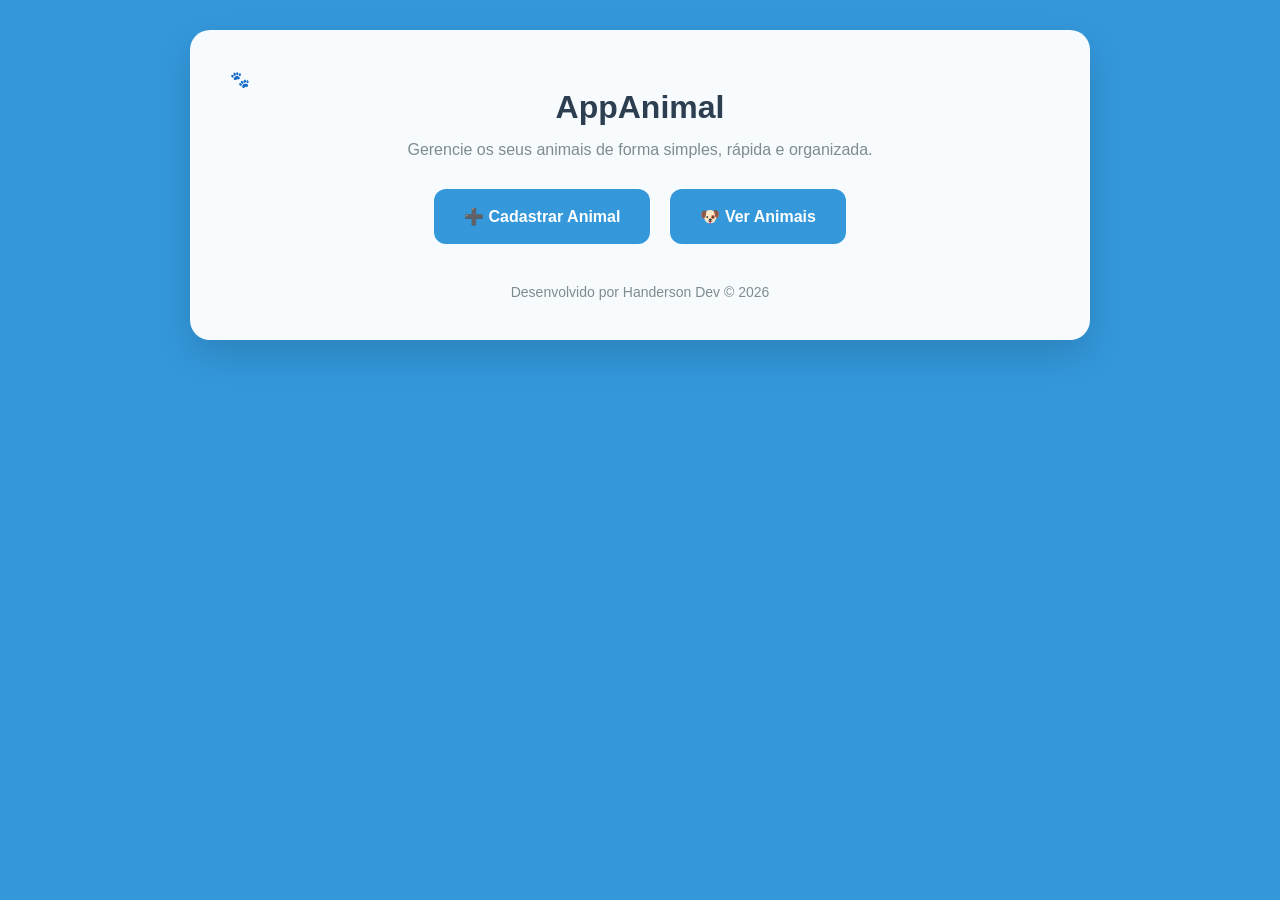
==== public/index.html @ 00316c39 "first commit" ====
<!DOCTYPE html>
<html lang="pt">
    <head>
        <meta charset="UTF-8" />
        <meta name="viewport" content="width=device-width,initial-scale=1.0" />

        <title>AppAnimal</title>

        <link rel="stylesheet" href="css/index.css" />
    </head>
    <body>
        <div class="container">
            <div class="logo">🐾</div>

            <h1>AppAnimal</h1>

            <p>
                Gerencie os seus animais de forma simples, rápida e organizada.
            </p>

            <div class="menu">
                <a href="cadastrar.html" class="cadastrar">
                    ➕ Cadastrar Animal
                </a>

                <a href="animais.html" class="animais"> 🐶 Ver Animais </a>
            </div>

            <div class="footer">Desenvolvido por Handerson Dev © 2026</div>
        </div>
    </body>
</html>
---- public/css/index.css ----
/* ===========================
   RESET
=========================== */
* {
  margin: 0;
  padding: 0;
  box-sizing: border-box;
}

/* ===========================
   PÁGINA
=========================== */
body {
  font-family: Arial, Helvetica, sans-serif;
  background: #3498db;
  min-height: 100vh;
  padding: 30px;
  color: #333;
}

/* ===========================
   CONTAINER
=========================== */
.container {
  max-width: 900px;
  margin: auto;
  background: rgba(255, 255, 255, 0.96);
  backdrop-filter: blur(10px);
  border-radius: 20px;
  padding: 40px;
  box-shadow: 0 15px 40px rgba(0, 0, 0, 0.15);
}

/* ===========================
   TÍTULOS
=========================== */
h1 {
  text-align: center;
  color: #2c3e50;
  margin-bottom: 15px;
}

h2 {
  color: #34495e;
  margin-bottom: 20px;
  margin-top: 30px;
}

/* ===========================
   TEXTO
=========================== */
p {
  text-align: center;
  color: #7f8c8d;
  margin-bottom: 30px;
}

/* ===========================
   MENU DA HOME
=========================== */
.menu {
  display: flex;
  justify-content: center;
  gap: 20px;
  flex-wrap: wrap;
  margin-top: 30px;
}

.menu a {
  text-decoration: none;
  background: #3498db;
  color: white;
  padding: 18px 30px;
  border-radius: 12px;
  font-weight: bold;
  transition: 0.2s;
}

.menu a:hover {
  transform: translateY(-3px);
  box-shadow: 0 8px 20px rgba(0, 0, 0, 0.2);
}

/* ===========================
   FORMULÁRIO
=========================== */
form {
  display: flex;
  flex-direction: column;
  gap: 15px;
}

/* ===========================
   INPUTS
=========================== */
input,
select {
  width: 100%;
  padding: 14px;
  border: 1px solid #dcdde1;
  border-radius: 10px;
  font-size: 16px;
  outline: none;
  transition: 0.2s;
}

input:focus,
select:focus {
  border-color: #3498db;
  box-shadow: 0 0 0 4px rgba(52, 152, 219, 0.15);
}

/* ===========================
   VALIDAÇÃO
=========================== */
input:invalid,
select:invalid {
  border-color: #e74c3c;
}

input:valid,
select:valid {
  border-color: #2ecc71;
}

/* ===========================
   BOTÕES
=========================== */
button,
input[type="submit"] {
  background: #3498db;
  color: white;
  border: none;
  padding: 14px;
  border-radius: 10px;
  font-size: 16px;
  font-weight: bold;
  cursor: pointer;
  transition: 0.2s;
}

button:hover,
input[type="submit"]:hover {
  background: #2980b9;
  transform: translateY(-2px);
}

.botoes {

display: flex;
gap: 10px;

}

.btn {
display: inline-block;
background: #3498db;
  color: white;
  border: none;
  padding: 14px;
width: 50%;
margin-top: 10px;
  border-radius: 10px;
  font-size: 16px;
  font-weight: bold;
  cursor: pointer;
  transition: 0.2s;
}

/* ===========================
   ÁREA DE BUSCA
=========================== */
.busca {
  display: flex;
  gap: 10px;
  margin-bottom: 30px;
}

.busca input {
  flex: 1;
}

/* ===========================
   LISTA DE ANIMAIS
=========================== */
ul {
  list-style: none;
  margin-top: 20px;
}

li {
  background: white;
  border-radius: 15px;
  padding: 20px;
  margin-bottom: 20px;
  box-shadow: 0 5px 15px rgba(0, 0, 0, 0.08);
  transition: 0.2s;
}

li:hover {
  transform: translateY(-3px);
}

li strong {
  color: #2c3e50;
  font-size: 22px;
}

/* ===========================
   BOTÃO ELIMINAR
=========================== */
.btn-eliminar {
  background: #e74c3c;
  margin-top: 15px;
}

.btn-eliminar:hover {
  background: #c0392b;
}

/* ===========================
   LINKS
=========================== */
a {
  text-decoration: none;
}

.voltar {
  display: inline-block;
  margin-top: 20px;
  background: #2ecc71;
  color: white;
  padding: 12px 20px;
  border-radius: 10px;
  transition: 0.2s;
}

.voltar:hover {
  background: #27ae60;
}

/* ===========================
   RODAPÉ
=========================== */
.footer {
  text-align: center;
  margin-top: 40px;
  color: #7f8c8d;
  font-size: 14px;
}

/* ===========================
   RESPONSIVO
=========================== */
@media (max-width: 600px) {
  body {
    padding: 15px;
  }

  .container {
    padding: 25px;
  }

  .menu,
  .busca {
    flex-direction: column;
  }

  .menu a,
  button,
  input,
  select {
    width: 100%;
  }

  h1 {
    font-size: 28px;
  }
}
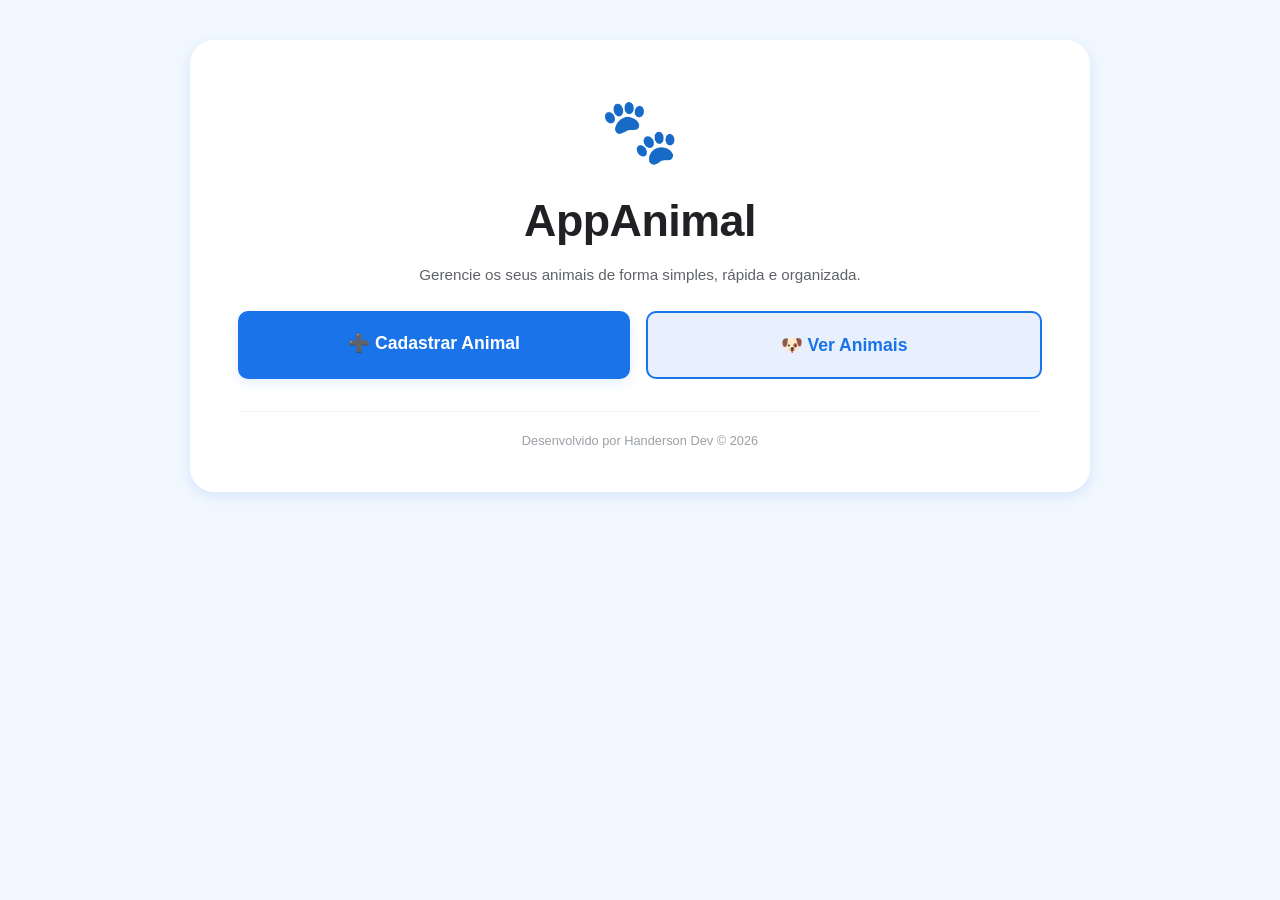
==== commit 5667d429: "pwa and service worker" ====
--- a/public/index.html
+++ b/public/index.html
@@ -1,4 +1,4 @@
-<!DOCTYPE html>
+<!doctype html>
 <html lang="pt">
     <head>
         <meta charset="UTF-8" />
@@ -7,6 +7,8 @@
         <title>AppAnimal</title>
 
         <link rel="stylesheet" href="css/index.css" />
+        <link rel="manifest" href="manifest.json" />
+        <meta name="theme-color" content="#3498db" />
     </head>
     <body>
         <div class="container">
--- a/public/css/index.css
+++ b/public/css/index.css
@@ -1,34 +1,84 @@
+/* ===========================
+   VARIÁVEIS - APENAS AZUL
+=========================== */
+:root {
+  --primary: #1a73e8;
+  --primary-dark: #1557b0;
+  --primary-light: #4a8df7;
+  --primary-lighter: #e8f0fe;
+  --primary-bg: #f0f7ff;
+  --text: #202124;
+  --text-light: #5f6368;
+  --text-lighter: #9aa0a6;
+  --white: #ffffff;
+  --shadow-sm: 0 1px 3px rgba(0,0,0,0.06);
+  --shadow-md: 0 4px 12px rgba(26, 115, 232, 0.12);
+  --shadow-lg: 0 8px 30px rgba(26, 115, 232, 0.18);
+  --radius: 16px;
+  --radius-sm: 10px;
+  --transition: 0.3s cubic-bezier(0.4, 0, 0.2, 1);
+  --danger: #dc3545;
+  --danger-dark: #b02a37;
+  --success: #28a745;
+}
+
 /* ===========================
    RESET
 =========================== */
-* {
+*,
+*::before,
+*::after {
   margin: 0;
   padding: 0;
   box-sizing: border-box;
 }
 
-/* ===========================
-   PÁGINA
-=========================== */
+html {
+  scroll-behavior: smooth;
+}
+
 body {
-  font-family: Arial, Helvetica, sans-serif;
-  background: #3498db;
+  font-family: -apple-system, BlinkMacSystemFont, 'Segoe UI', Roboto, 
+               'Helvetica Neue', Arial, sans-serif;
+  background: var(--primary-bg);
   min-height: 100vh;
-  padding: 30px;
-  color: #333;
-}
-
-/* ===========================
-   CONTAINER
+  padding: 12px;
+  color: var(--text);
+  line-height: 1.6;
+}
+
+/* ===========================
+   CONTAINER - MOBILE FIRST
 =========================== */
 .container {
-  max-width: 900px;
-  margin: auto;
-  background: rgba(255, 255, 255, 0.96);
-  backdrop-filter: blur(10px);
-  border-radius: 20px;
-  padding: 40px;
-  box-shadow: 0 15px 40px rgba(0, 0, 0, 0.15);
+  max-width: 100%;
+  margin: 0 auto;
+  background: var(--white);
+  border-radius: var(--radius);
+  padding: 20px 16px;
+  box-shadow: var(--shadow-sm);
+  animation: fadeIn 0.4s ease;
+}
+
+@keyframes fadeIn {
+  from {
+    opacity: 0;
+    transform: translateY(15px);
+  }
+  to {
+    opacity: 1;
+    transform: translateY(0);
+  }
+}
+
+/* ===========================
+   LOGO
+=========================== */
+.logo {
+  text-align: center;
+  font-size: 3.2rem;
+  margin-bottom: 0.15rem;
+  display: block;
 }
 
 /* ===========================
@@ -36,14 +86,24 @@
 =========================== */
 h1 {
   text-align: center;
-  color: #2c3e50;
-  margin-bottom: 15px;
+  color: var(--text);
+  margin-bottom: 0.4rem;
+  font-size: 1.8rem;
+  font-weight: 700;
+  letter-spacing: -0.5px;
+}
+
+h1 .highlight {
+  color: var(--primary);
 }
 
 h2 {
-  color: #34495e;
-  margin-bottom: 20px;
-  margin-top: 30px;
+  color: var(--text);
+  margin: 1.5rem 0 1rem 0;
+  font-size: 1.3rem;
+  font-weight: 600;
+  padding-bottom: 0.4rem;
+  border-bottom: 2px solid var(--primary-lighter);
 }
 
 /* ===========================
@@ -51,34 +111,59 @@
 =========================== */
 p {
   text-align: center;
-  color: #7f8c8d;
-  margin-bottom: 30px;
-}
-
-/* ===========================
-   MENU DA HOME
+  color: var(--text-light);
+  margin-bottom: 1.2rem;
+  font-size: 0.95rem;
+}
+
+/* ===========================
+   MENU DA HOME - MOBILE FIRST
 =========================== */
 .menu {
   display: flex;
-  justify-content: center;
-  gap: 20px;
-  flex-wrap: wrap;
-  margin-top: 30px;
+  flex-direction: column;
+  gap: 12px;
+  margin-top: 1.5rem;
 }
 
 .menu a {
   text-decoration: none;
-  background: #3498db;
-  color: white;
-  padding: 18px 30px;
-  border-radius: 12px;
-  font-weight: bold;
-  transition: 0.2s;
-}
-
-.menu a:hover {
-  transform: translateY(-3px);
-  box-shadow: 0 8px 20px rgba(0, 0, 0, 0.2);
+  padding: 14px 20px;
+  border-radius: var(--radius-sm);
+  font-weight: 600;
+  transition: var(--transition);
+  text-align: center;
+  font-size: 1rem;
+  position: relative;
+  overflow: hidden;
+}
+
+.menu a:active {
+  transform: scale(0.97);
+}
+
+.menu .cadastrar {
+  background: var(--primary);
+  color: var(--white);
+  box-shadow: var(--shadow-md);
+}
+
+.menu .cadastrar:hover {
+  background: var(--primary-dark);
+  box-shadow: var(--shadow-lg);
+  transform: translateY(-2px);
+}
+
+.menu .animais {
+  background: var(--primary-lighter);
+  color: var(--primary);
+  border: 2px solid var(--primary);
+}
+
+.menu .animais:hover {
+  background: var(--primary);
+  color: var(--white);
+  transform: translateY(-2px);
 }
 
 /* ===========================
@@ -87,156 +172,287 @@
 form {
   display: flex;
   flex-direction: column;
-  gap: 15px;
-}
-
-/* ===========================
-   INPUTS
+  gap: 14px;
+}
+
+/* ===========================
+   INPUTS - MOBILE FIRST
 =========================== */
 input,
-select {
+select,
+textarea {
   width: 100%;
-  padding: 14px;
-  border: 1px solid #dcdde1;
-  border-radius: 10px;
-  font-size: 16px;
+  padding: 12px 14px;
+  border: 2px solid #e8eaed;
+  border-radius: var(--radius-sm);
+  font-size: 1rem;
+  font-family: inherit;
   outline: none;
-  transition: 0.2s;
+  transition: var(--transition);
+  background: var(--white);
+  color: var(--text);
+  -webkit-appearance: none;
+  appearance: none;
 }
 
 input:focus,
-select:focus {
-  border-color: #3498db;
-  box-shadow: 0 0 0 4px rgba(52, 152, 219, 0.15);
+select:focus,
+textarea:focus {
+  border-color: var(--primary);
+  box-shadow: 0 0 0 4px rgba(26, 115, 232, 0.12);
+}
+
+input::placeholder {
+  color: var(--text-lighter);
 }
 
 /* ===========================
    VALIDAÇÃO
 =========================== */
-input:invalid,
-select:invalid {
-  border-color: #e74c3c;
-}
-
-input:valid,
-select:valid {
-  border-color: #2ecc71;
-}
-
-/* ===========================
-   BOTÕES
+input:invalid:not(:placeholder-shown),
+select:invalid:not(:placeholder-shown) {
+  border-color: var(--danger);
+}
+
+input:valid:not(:placeholder-shown),
+select:valid:not(:placeholder-shown) {
+  border-color: var(--success);
+}
+
+/* ===========================
+   BOTÕES - MOBILE FIRST
 =========================== */
 button,
-input[type="submit"] {
-  background: #3498db;
-  color: white;
+input[type="submit"],
+.btn {
+  background: var(--primary);
+  color: var(--white);
   border: none;
-  padding: 14px;
-  border-radius: 10px;
-  font-size: 16px;
-  font-weight: bold;
+  padding: 14px 20px;
+  border-radius: var(--radius-sm);
+  font-size: 1rem;
+  font-weight: 600;
   cursor: pointer;
-  transition: 0.2s;
+  transition: var(--transition);
+  text-align: center;
+  display: inline-flex;
+  align-items: center;
+  justify-content: center;
+  gap: 8px;
+  min-height: 48px;
+  width: 100%;
+  letter-spacing: 0.2px;
 }
 
 button:hover,
-input[type="submit"]:hover {
-  background: #2980b9;
+input[type="submit"]:hover,
+.btn:hover {
+  background: var(--primary-dark);
   transform: translateY(-2px);
-}
-
+  box-shadow: var(--shadow-md);
+}
+
+button:active,
+input[type="submit"]:active,
+.btn:active {
+  transform: scale(0.97);
+}
+
+button:disabled,
+input[type="submit"]:disabled {
+  opacity: 0.6;
+  cursor: not-allowed;
+  transform: none !important;
+}
+
+/* ===========================
+   BOTOES EM GRUPO - MOBILE FIRST
+=========================== */
 .botoes {
-
-display: flex;
-gap: 10px;
-
-}
-
-.btn {
-display: inline-block;
-background: #3498db;
-  color: white;
+  display: flex;
+  flex-direction: column;
+  gap: 10px;
+  margin: 0.5rem 0;
+}
+
+.botoes .btn {
+  width: 100%;
+  min-width: unset;
+}
+
+/* ===========================
+   ÁREA DE BUSCA - MOBILE FIRST
+=========================== */
+#buscar {
+  width: 100%;
+  padding: 12px 14px;
+  border: 2px solid #e8eaed;
+  border-radius: var(--radius-sm);
+  font-size: 1rem;
+  transition: var(--transition);
+  margin-bottom: 12px;
+}
+
+#buscar:focus {
+  border-color: var(--primary);
+  box-shadow: 0 0 0 4px rgba(26, 115, 232, 0.12);
+}
+
+/* ===========================
+   CARDS - MOBILE FIRST
+=========================== */
+#lista-animais {
+  list-style: none;
+  margin-top: 1.2rem;
+  display: flex;
+  flex-direction: column;
+  gap: 12px;
+}
+
+#lista-animais li {
+  background: var(--white);
+  border-radius: var(--radius-sm);
+  padding: 16px;
+  box-shadow: var(--shadow-sm);
+  transition: var(--transition);
+  border: 1px solid #e8eaed;
+  position: relative;
+  animation: slideIn 0.3s ease;
+}
+
+@keyframes slideIn {
+  from {
+    opacity: 0;
+    transform: translateY(10px);
+  }
+  to {
+    opacity: 1;
+    transform: translateY(0);
+  }
+}
+
+#lista-animais li:hover {
+  border-color: var(--primary);
+  box-shadow: var(--shadow-md);
+  transform: translateY(-2px);
+}
+
+#lista-animais li strong {
+  color: var(--text);
+  font-size: 1.15rem;
+  display: flex;
+  align-items: center;
+  gap: 8px;
+  margin-bottom: 8px;
+}
+
+#lista-animais li strong .emoji {
+  font-size: 1.4rem;
+}
+
+#lista-animais li .info-grid {
+  display: grid;
+  grid-template-columns: 1fr 1fr;
+  gap: 6px 12px;
+  margin-bottom: 12px;
+}
+
+#lista-animais li .info-item {
+  display: flex;
+  align-items: center;
+  gap: 6px;
+  font-size: 0.9rem;
+  color: var(--text-light);
+}
+
+#lista-animais li .info-item .label {
+  color: var(--text-lighter);
+  font-size: 0.8rem;
+  font-weight: 500;
+}
+
+#lista-animais li .info-item .value {
+  color: var(--text);
+  font-weight: 500;
+}
+
+#lista-animais li .info-item .badge {
+  display: inline-block;
+  background: var(--primary-lighter);
+  color: var(--primary);
+  padding: 2px 10px;
+  border-radius: 20px;
+  font-size: 0.75rem;
+  font-weight: 600;
+}
+
+/* ===========================
+   BOTÃO ELIMINAR NOS CARDS
+=========================== */
+#lista-animais li .card-actions {
+  display: flex;
+  gap: 8px;
+  margin-top: 8px;
+  padding-top: 12px;
+  border-top: 1px solid #f1f3f4;
+}
+
+#lista-animais li .card-actions button {
+  background: var(--danger);
+  padding: 8px 16px;
+  font-size: 0.85rem;
+  border-radius: 8px;
+  min-height: 36px;
+  width: auto;
+  flex: 1;
   border: none;
-  padding: 14px;
-width: 50%;
-margin-top: 10px;
-  border-radius: 10px;
-  font-size: 16px;
-  font-weight: bold;
+  color: var(--white);
+  font-weight: 600;
   cursor: pointer;
-  transition: 0.2s;
-}
-
-/* ===========================
-   ÁREA DE BUSCA
-=========================== */
-.busca {
-  display: flex;
-  gap: 10px;
-  margin-bottom: 30px;
-}
-
-.busca input {
-  flex: 1;
-}
-
-/* ===========================
-   LISTA DE ANIMAIS
-=========================== */
-ul {
-  list-style: none;
-  margin-top: 20px;
-}
-
-li {
-  background: white;
-  border-radius: 15px;
-  padding: 20px;
-  margin-bottom: 20px;
-  box-shadow: 0 5px 15px rgba(0, 0, 0, 0.08);
-  transition: 0.2s;
-}
-
-li:hover {
-  transform: translateY(-3px);
-}
-
-li strong {
-  color: #2c3e50;
-  font-size: 22px;
-}
-
-/* ===========================
-   BOTÃO ELIMINAR
-=========================== */
-.btn-eliminar {
-  background: #e74c3c;
-  margin-top: 15px;
-}
-
-.btn-eliminar:hover {
-  background: #c0392b;
-}
-
-/* ===========================
-   LINKS
+  transition: var(--transition);
+}
+
+#lista-animais li .card-actions button:hover {
+  background: var(--danger-dark);
+  transform: translateY(-2px);
+  box-shadow: 0 4px 12px rgba(220, 53, 69, 0.3);
+}
+
+#lista-animais li .card-actions .btn-editar {
+  background: var(--primary-lighter);
+  color: var(--primary);
+}
+
+#lista-animais li .card-actions .btn-editar:hover {
+  background: var(--primary);
+  color: var(--white);
+}
+
+/* ===========================
+   BOTÃO VOLTAR
+=========================== */
+.btn-voltar {
+  background: var(--primary-lighter) !important;
+  color: var(--primary) !important;
+  margin-top: 1.2rem;
+}
+
+.btn-voltar:hover {
+  background: var(--primary) !important;
+  color: var(--white) !important;
+}
+
+/* ===========================
+   LINKS GERAIS
 =========================== */
 a {
   text-decoration: none;
-}
-
-.voltar {
-  display: inline-block;
-  margin-top: 20px;
-  background: #2ecc71;
-  color: white;
-  padding: 12px 20px;
-  border-radius: 10px;
-  transition: 0.2s;
-}
-
-.voltar:hover {
-  background: #27ae60;
+  color: var(--primary);
+  transition: var(--transition);
+}
+
+a:hover {
+  color: var(--primary-dark);
 }
 
 /* ===========================
@@ -244,36 +460,221 @@
 =========================== */
 .footer {
   text-align: center;
-  margin-top: 40px;
-  color: #7f8c8d;
-  font-size: 14px;
-}
-
-/* ===========================
-   RESPONSIVO
-=========================== */
-@media (max-width: 600px) {
+  margin-top: 2rem;
+  color: var(--text-lighter);
+  font-size: 0.8rem;
+  padding-top: 1.2rem;
+  border-top: 1px solid #f1f3f4;
+}
+
+/* ===========================
+   TOASTIFY PERSONALIZADO
+=========================== */
+.toastify {
+  border-radius: var(--radius-sm) !important;
+  box-shadow: var(--shadow-md) !important;
+  font-family: inherit !important;
+  padding: 12px 16px !important;
+  font-size: 0.9rem !important;
+}
+
+.toastify .toast-close {
+  font-size: 1.2rem !important;
+}
+
+/* ===========================
+   SWEETALERT2 PERSONALIZADO
+=========================== */
+.swal2-popup {
+  border-radius: var(--radius) !important;
+  font-family: inherit !important;
+  padding: 2rem !important;
+}
+
+.swal2-title {
+  font-size: 1.3rem !important;
+  color: var(--text) !important;
+}
+
+.swal2-confirm {
+  background: var(--danger) !important;
+  border-radius: var(--radius-sm) !important;
+  font-weight: 600 !important;
+  padding: 10px 30px !important;
+}
+
+.swal2-confirm:hover {
+  background: var(--danger-dark) !important;
+  transform: scale(1.05);
+}
+
+.swal2-cancel {
+  background: #e8eaed !important;
+  color: var(--text) !important;
+  border-radius: var(--radius-sm) !important;
+  font-weight: 600 !important;
+  padding: 10px 30px !important;
+}
+
+/* ===========================
+   SCROLLBAR PERSONALIZADA
+=========================== */
+::-webkit-scrollbar {
+  width: 8px;
+  height: 8px;
+}
+
+::-webkit-scrollbar-track {
+  background: var(--primary-bg);
+  border-radius: 10px;
+}
+
+::-webkit-scrollbar-thumb {
+  background: var(--primary);
+  border-radius: 10px;
+}
+
+::-webkit-scrollbar-thumb:hover {
+  background: var(--primary-dark);
+}
+
+/* ===========================
+   ESTADOS DE CARREGAMENTO
+=========================== */
+.loading {
+  opacity: 0.7;
+  pointer-events: none;
+  position: relative;
+}
+
+.loading::after {
+  content: '';
+  position: absolute;
+  top: 50%;
+  left: 50%;
+  width: 24px;
+  height: 24px;
+  border: 3px solid var(--primary-lighter);
+  border-top-color: var(--primary);
+  border-radius: 50%;
+  animation: spin 0.8s linear infinite;
+  transform: translate(-50%, -50%);
+}
+
+@keyframes spin {
+  to { transform: translate(-50%, -50%) rotate(360deg); }
+}
+
+/* ===========================
+   TABLET (768px)
+=========================== */
+@media (min-width: 768px) {
   body {
-    padding: 15px;
+    padding: 24px;
   }
 
   .container {
-    padding: 25px;
-  }
-
-  .menu,
-  .busca {
-    flex-direction: column;
-  }
-
-  .menu a,
-  button,
-  input,
-  select {
-    width: 100%;
+    max-width: 700px;
+    padding: 32px 36px;
+    border-radius: 20px;
+    box-shadow: var(--shadow-md);
   }
 
   h1 {
-    font-size: 28px;
-  }
-}+    font-size: 2.2rem;
+  }
+
+  .logo {
+    font-size: 4rem;
+  }
+
+  .menu {
+    flex-direction: row;
+    gap: 16px;
+  }
+
+  .menu a {
+    flex: 1;
+    padding: 16px 24px;
+    font-size: 1.05rem;
+  }
+
+  .botoes {
+    flex-direction: row;
+  }
+
+  .botoes .btn {
+    width: auto;
+    flex: 1;
+  }
+
+  #lista-animais li .info-grid {
+    grid-template-columns: 1fr 1fr 1fr;
+  }
+
+  #lista-animais li .card-actions {
+    justify-content: flex-end;
+  }
+
+  #lista-animais li .card-actions button {
+    flex: 0 1 auto;
+    min-width: 100px;
+  }
+}
+
+/* ===========================
+   DESKTOP (1024px)
+=========================== */
+@media (min-width: 1024px) {
+  body {
+    padding: 40px;
+  }
+
+  .container {
+    max-width: 900px;
+    padding: 40px 48px;
+    border-radius: 24px;
+  }
+
+  h1 {
+    font-size: 2.8rem;
+  }
+
+  .menu a {
+    padding: 18px 32px;
+    font-size: 1.1rem;
+  }
+
+  #lista-animais li {
+    padding: 20px 24px;
+  }
+
+  #lista-animais li strong {
+    font-size: 1.3rem;
+  }
+}
+
+/* ===========================
+   UTILITÁRIOS
+=========================== */
+.text-center { text-align: center; }
+.text-muted { color: var(--text-light); }
+
+.mt-1 { margin-top: 0.5rem; }
+.mt-2 { margin-top: 1rem; }
+.mt-3 { margin-top: 1.5rem; }
+.mt-4 { margin-top: 2rem; }
+
+.mb-1 { margin-bottom: 0.5rem; }
+.mb-2 { margin-bottom: 1rem; }
+.mb-3 { margin-bottom: 1.5rem; }
+
+.d-flex { display: flex; }
+.flex-column { flex-direction: column; }
+.gap-1 { gap: 0.5rem; }
+.gap-2 { gap: 1rem; }
+.flex-wrap { flex-wrap: wrap; }
+.align-center { align-items: center; }
+.justify-between { justify-content: space-between; }
+
+.w-100 { width: 100%; }
